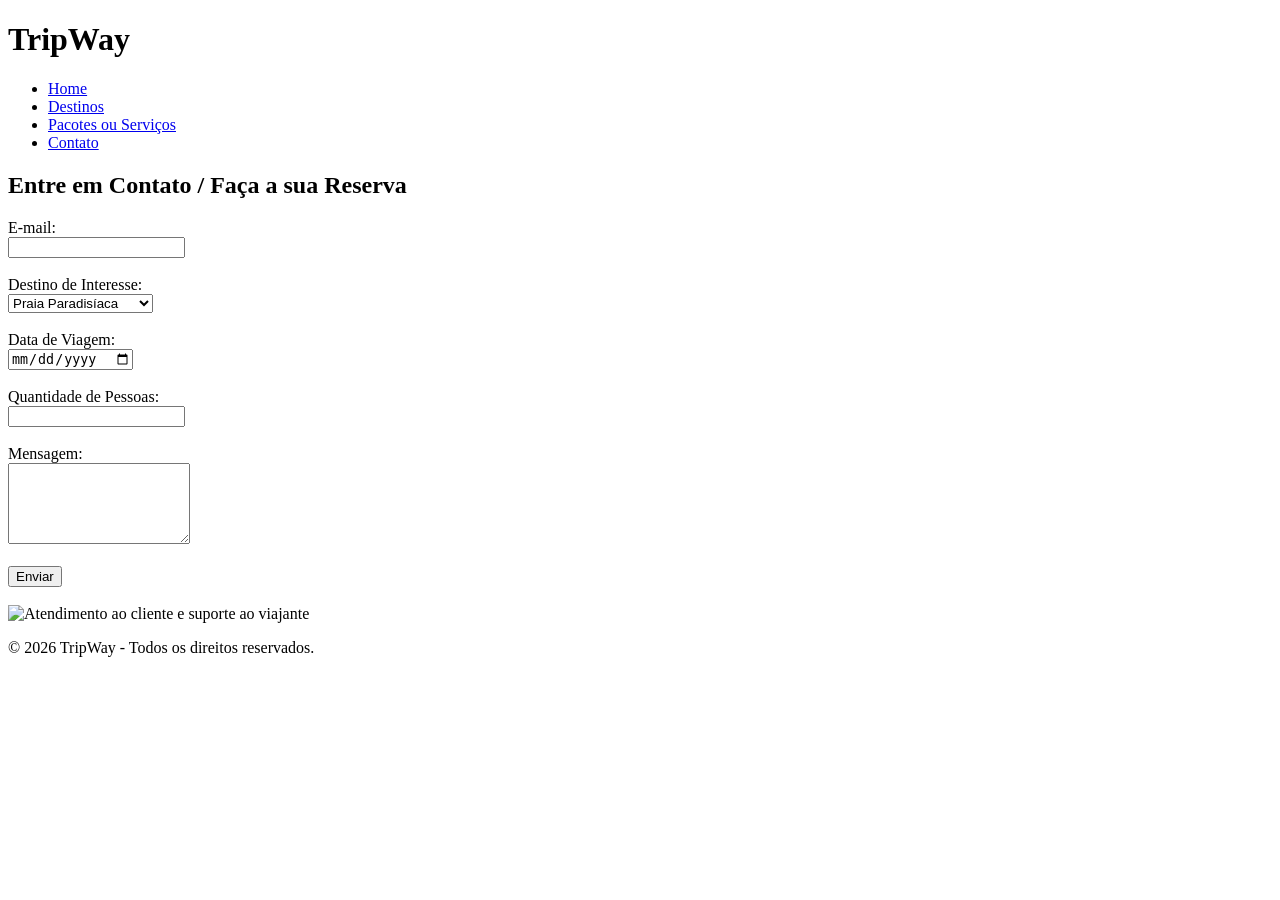
==== pages/contato.html @ da8e5b40 "adicionando formulario de contatos com selecao de destino" ====
<!DOCTYPE html>
<html lang="pt-BR">
<head>
    <meta charset="UTF-8">
    <meta name="viewport" content="width=device-width, initial-scale=1.0">
    <title>TripWay - Contato</title>
</head>
<body>

    <header>
        <h1>TripWay</h1>
        <nav>
            <ul>
                <li><a href="../index.html">Home</a></li>
                <li><a href="destinos.html">Destinos</a></li>
                <li><a href="pacotes.html">Pacotes ou Serviços</a></li>
                <li><a href="contato.html">Contato</a></li>
            </ul>
        </nav>
    </header>

    <main>
        <section>
            <h2>Entre em Contato / Faça a sua Reserva</h2>
            <form action="#" method="post">
                <label for="email">E-mail:</label><br>
                <input type="email" id="email" name="email" required><br><br>

                <label for="destino">Destino de Interesse:</label><br>
                <select id="destino" name="destino">
                    <option value="praia">Praia Paradisíaca</option>
                    <option value="montanha">Montanhas Nevadas</option>
                    <option value="cidade">Cidades Históricas</option>
                </select><br><br>

                <label for="data">Data de Viagem:</label><br>
                <input type="date" id="data" name="data" required><br><br>

                <label for="quantidade">Quantidade de Pessoas:</label><br>
                <input type="number" id="quantidade" name="quantidade" min="1" required><br><br>

                <label for="mensagem">Mensagem:</label><br>
                <textarea id="mensagem" name="mensagem" rows="5" required></textarea><br><br>

                <button type="submit">Enviar</button>
            </form>
            <br>
            <img src="../images/contato-img.jpg" alt="Atendimento ao cliente e suporte ao viajante" width="700" height="465">
        </section>
    </main>

    <footer>
        <p>&copy; 2026 TripWay - Todos os direitos reservados.</p>
    </footer>

</body>
</html>
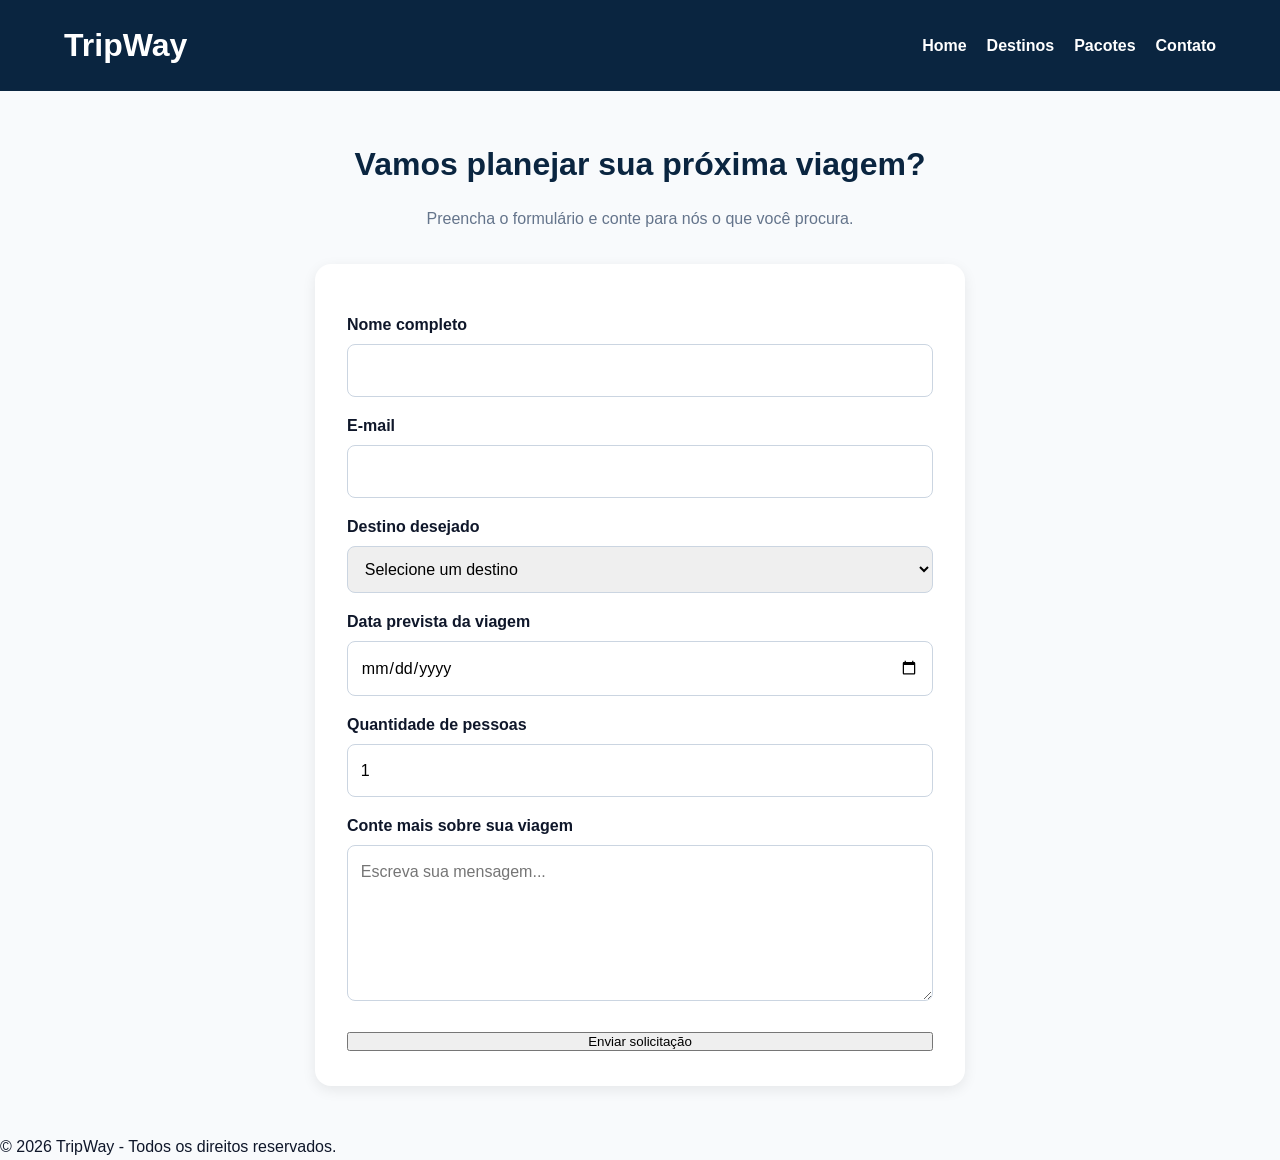
==== commit 93fdee00: "ajustando  a apresentação dos pacotes  de viagem" ====
--- a/pages/contato.html
+++ b/pages/contato.html
@@ -1,57 +1,103 @@
 <!DOCTYPE html>
+
 <html lang="pt-BR">
+
 <head>
+
     <meta charset="UTF-8">
+
     <meta name="viewport" content="width=device-width, initial-scale=1.0">
-    <title>TripWay - Contato</title>
+
+    <link rel="stylesheet" href="../css/style.css">
+
+    <title>Contato - TripWay</title>
+
 </head>
+
 <body>
 
     <header>
+
         <h1>TripWay</h1>
+
         <nav>
+
             <ul>
+
                 <li><a href="../index.html">Home</a></li>
+
                 <li><a href="destinos.html">Destinos</a></li>
-                <li><a href="pacotes.html">Pacotes ou Serviços</a></li>
+
+                <li><a href="pacotes.html">Pacotes</a></li>
+
                 <li><a href="contato.html">Contato</a></li>
+
             </ul>
+
         </nav>
+
     </header>
 
     <main>
-        <section>
-            <h2>Entre em Contato / Faça a sua Reserva</h2>
-            <form action="#" method="post">
-                <label for="email">E-mail:</label><br>
-                <input type="email" id="email" name="email" required><br><br>
 
-                <label for="destino">Destino de Interesse:</label><br>
-                <select id="destino" name="destino">
-                    <option value="praia">Praia Paradisíaca</option>
-                    <option value="montanha">Montanhas Nevadas</option>
-                    <option value="cidade">Cidades Históricas</option>
-                </select><br><br>
+        <section class="pagina contato">
 
-                <label for="data">Data de Viagem:</label><br>
-                <input type="date" id="data" name="data" required><br><br>
+            <h2>Vamos planejar sua próxima viagem?</h2>
 
-                <label for="quantidade">Quantidade de Pessoas:</label><br>
-                <input type="number" id="quantidade" name="quantidade" min="1" required><br><br>
+            <p>Preencha o formulário e conte para nós o que você procura.</p>
 
-                <label for="mensagem">Mensagem:</label><br>
-                <textarea id="mensagem" name="mensagem" rows="5" required></textarea><br><br>
+            <form action="#" method="get">
 
-                <button type="submit">Enviar</button>
+                <label for="nome">Nome completo</label>
+
+                <input type="text" id="nome" name="nome" required>
+
+                <label for="email">E-mail</label>
+
+                <input type="email" id="email" name="email" required>
+
+                <label for="destino">Destino desejado</label>
+
+                <select id="destino" name="destino" required>
+
+                    <option value="">Selecione um destino</option>
+
+                    <option value="praia">Praias paradisíacas</option>
+
+                    <option value="montanha">Montanhas</option>
+
+                    <option value="europa">Cidades históricas</option>
+
+                    <option value="outro">Outro destino</option>
+
+                </select>
+
+                <label for="data">Data prevista da viagem</label>
+
+                <input type="date" id="data" name="data" required>
+
+                <label for="pessoas">Quantidade de pessoas</label>
+
+                <input type="number" id="pessoas" name="pessoas" min="1" value="1" required>
+
+                <label for="mensagem">Conte mais sobre sua viagem</label>
+
+                <textarea id="mensagem" name="mensagem" rows="5" placeholder="Escreva sua mensagem..."></textarea>
+
+                <button type="submit">Enviar solicitação</button>
+
             </form>
-            <br>
-            <img src="../images/contato-img.jpg" alt="Atendimento ao cliente e suporte ao viajante" width="700" height="465">
+
         </section>
+
     </main>
 
     <footer>
+
         <p>&copy; 2026 TripWay - Todos os direitos reservados.</p>
+
     </footer>
 
 </body>
+
 </html>
--- a/css/style.css
+++ b/css/style.css
@@ -0,0 +1,186 @@
+:root {
+    --azul-escuro: #0A2540;
+    --azul: #3B82F6;
+    --azul-claro: #E6F0FF;
+    --texto: #0F172A;
+    --texto-secundario: #64748B;
+    --fundo: #F8FAFC;
+    --branco: #FFFFFF;
+}
+
+* {
+    margin: 0;
+    padding: 0;
+    box-sizing: border-box;
+}
+
+body {
+    font-family: Arial, Helvetica, sans-serif;
+    color: var(--texto);
+    background-color: var(--fundo);
+    line-height: 1.6;
+}
+
+img {
+    max-width: 100%;
+    height: auto;
+    display: block;
+}
+
+a {
+    text-decoration: none;
+}
+
+/* CABEÇALHO */
+
+header {
+    background-color: var(--azul-escuro);
+    color: var(--branco);
+    padding: 1.25rem 5%;
+    display: flex;
+    justify-content: space-between;
+    align-items: center;
+    flex-wrap: wrap;
+    gap: 1rem;
+}
+
+header h1 {
+    font-size: 2rem;
+}
+
+nav ul {
+    list-style: none;
+    display: flex;
+    flex-wrap: wrap;
+    gap: 1.25rem;
+}
+
+nav a {
+    color: var(--branco);
+    font-weight: bold;
+    transition: color 0.3s;
+}
+
+nav a:hover {
+    color: #93C5FD;
+}
+
+/* CONTEÚDO */
+
+main {
+    width: 90%;
+    max-width: 1200px;
+    margin: 0 auto;
+    min-height: 70vh;
+}
+
+section {
+    padding: 3rem 0;
+}
+
+section h2 {
+    color: var(--azul-escuro);
+    font-size: 2rem;
+    margin-bottom: 1rem;
+}
+
+section p {
+    margin-bottom: 1rem;
+    color: var(--texto-secundario);
+}
+/* PÁGINAS INTERNAS */
+
+.pagina {
+    text-align: center;
+}
+
+.pagina > img {
+    width: 100%;
+    max-height: 300px;
+    object-fit: contain;
+    border-radius: 1rem;
+    margin: 1.5rem auto;
+}
+
+/* CARDS */
+
+.cards {
+    display: flex;
+    flex-wrap: wrap;
+    gap: 1.5rem;
+    justify-content: center;
+    align-items: stretch;
+    margin: 2rem 0;
+}
+
+.card {
+    background-color: var(--branco);
+    border-radius: 1rem;
+    box-shadow: 0 4px 14px rgba(0, 0, 0, 0.08);
+    padding: 1.25rem;
+    flex: 1 1 280px;
+    max-width: 360px;
+    text-align: left;
+    transition: transform 0.3s;
+}
+
+.card:hover {
+    transform: translateY(-5px);
+}
+
+.card img {
+    width: 100%;
+    height: 190px;
+    object-fit: cover;
+    border-radius: 0.7rem;
+    margin-bottom: 1rem;
+}
+
+.card h3 {
+    color: var(--azul-escuro);
+    margin-bottom: 0.5rem;
+}
+
+.card ul {
+    padding-left: 1.25rem;
+    margin-bottom: 1rem;
+}
+/* FORMULÁRIO */
+
+.contato form {
+    background-color: var(--branco);
+    max-width: 650px;
+    margin: 2rem auto 0;
+    padding: 2rem;
+    border-radius: 1rem;
+    box-shadow: 0 4px 14px rgba(0, 0, 0, 0.08);
+    text-align: left;
+}
+
+form label {
+    display: block;
+    margin: 1rem 0 0.4rem;
+    font-weight: bold;
+}
+
+form input,
+form select,
+form textarea {
+    width: 100%;
+    padding: 0.8rem;
+    border: 1px solid #CBD5E1;
+    border-radius: 0.5rem;
+    font: inherit;
+}
+
+form input:focus,
+form select:focus,
+form textarea:focus {
+    outline: 2px solid var(--azul);
+    border-color: var(--azul);
+}
+
+form button {
+    margin-top: 1.5rem;
+    width: 100%;
+}
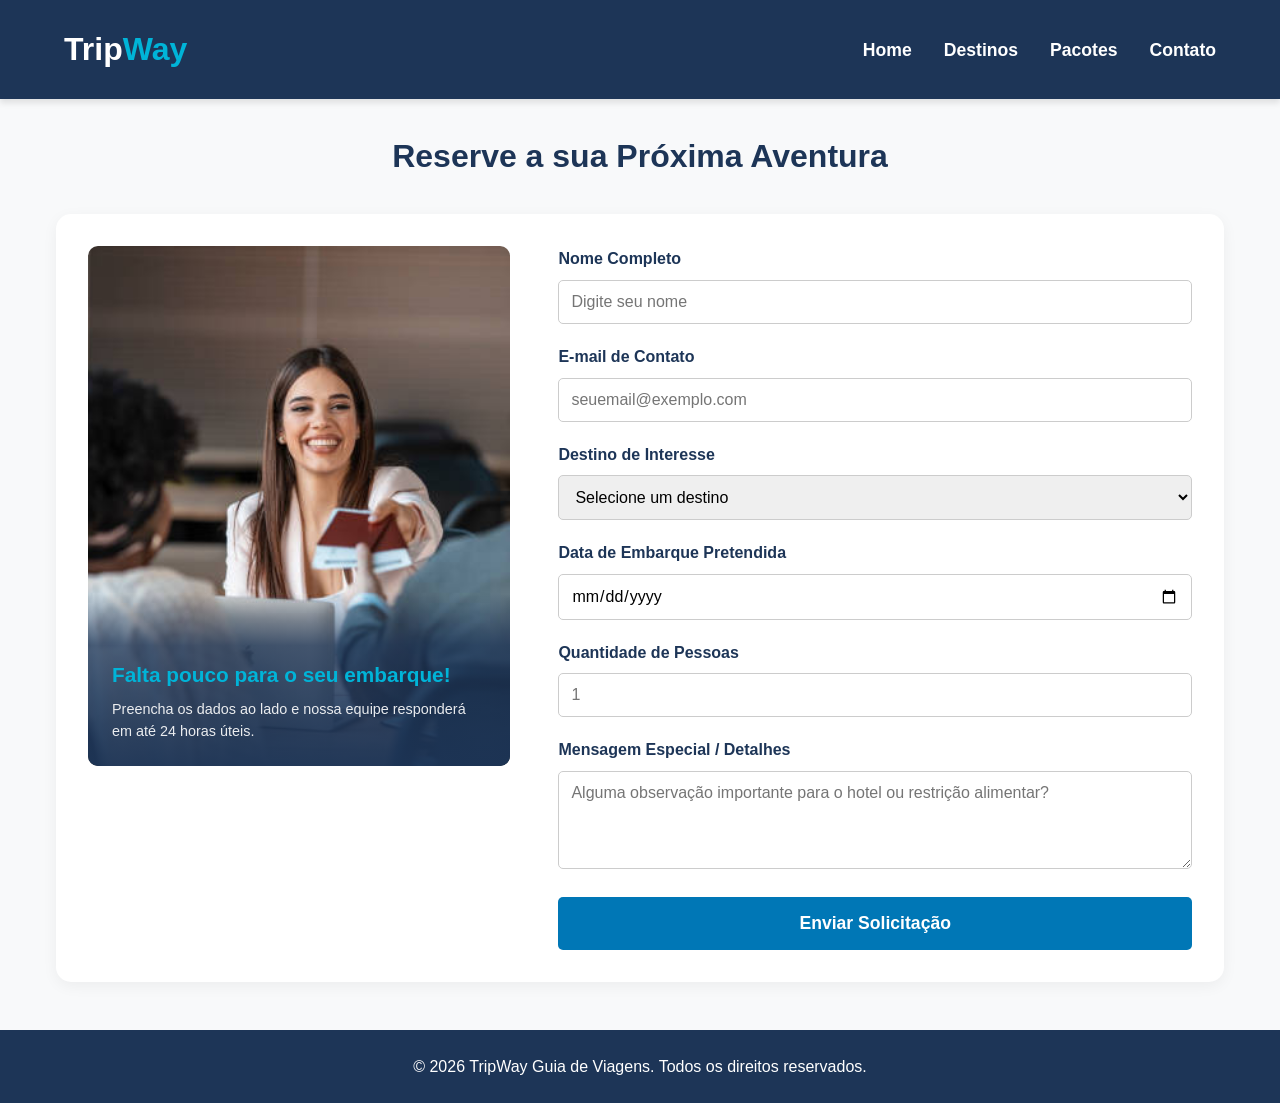
==== commit a98a3097: "feat: centraliza formulario de contato com imagem proporcional e atualiza README" ====
--- a/pages/contato.html
+++ b/pages/contato.html
@@ -1,103 +1,87 @@
 <!DOCTYPE html>
-
 <html lang="pt-BR">
-
 <head>
-
     <meta charset="UTF-8">
-
     <meta name="viewport" content="width=device-width, initial-scale=1.0">
-
+    <title>Contato e Reservas - TripWay</title>
     <link rel="stylesheet" href="../css/style.css">
-
-    <title>Contato - TripWay</title>
-
 </head>
-
 <body>
 
     <header>
-
-        <h1>TripWay</h1>
-
+        <h1>Trip<span>Way</span></h1>
         <nav>
-
             <ul>
-
                 <li><a href="../index.html">Home</a></li>
-
-                <li><a href="destinos.html">Destinos</a></li>
-
-                <li><a href="pacotes.html">Pacotes</a></li>
-
-                <li><a href="contato.html">Contato</a></li>
-
+                <li><a href="./destinos.html">Destinos</a></li>
+                <li><a href="./pacotes.html">Pacotes</a></li>
+                <li><a href="./contato.html">Contato</a></li>
             </ul>
-
         </nav>
-
     </header>
 
     <main>
+        <h2 class="titulo-secao">Reserve a sua Próxima Aventura</h2>
 
-        <section class="pagina contato">
+        <!-- Força o alinhamento pelo topo (flex-start) para a foto não esticar com a altura do formulário -->
+        <div class="contato-wrapper" style="display: flex; gap: 3rem; align-items: flex-start !important;">
+            
+            <!-- Define uma largura menor (40%) e uma altura fixa menor e controlada (480px) -->
+            <div class="contato-img" style="width: 40% !important; height: 480px !important; position: relative; overflow: hidden; border-radius: 10px;">
+                <img src="../images/contato-img.jpg" alt="Pessoa sorridente planejando viagem no celular" style="width: 100% !important; height: 100% !important; object-fit: cover !important; display: block !important;">
+                <div class="contato-overlay-text">
+                    <h3>Falta pouco para o seu embarque!</h3>
+                    <p>Preencha os dados ao lado e nossa equipe responderá em até 24 horas úteis.</p>
+                </div>
+            </div>
 
-            <h2>Vamos planejar sua próxima viagem?</h2>
+            <!-- Formulário padrão ocupando os 60% restantes da largura -->
+            <div class="form-container" style="width: 60% !important;">
+                <form action="#" method="POST">
+                    <div class="form-group">
+                        <label id="lbl-nome" for="nome">Nome Completo</label>
+                        <input type="text" id="nome" name="nome" placeholder="Digite seu nome" required>
+                    </div>
 
-            <p>Preencha o formulário e conte para nós o que você procura.</p>
+                    <div class="form-group">
+                        <label for="email">E-mail de Contato</label>
+                        <input type="email" id="email" name="email" placeholder="seuemail@exemplo.com" required>
+                    </div>
 
-            <form action="#" method="get">
+                    <div class="form-group">
+                        <label for="destino">Destino de Interesse</label>
+                        <select id="destino" name="destino" required>
+                            <option value="" disabled selected>Selecione um destino</option>
+                            <option value="europa">Europa Histórica</option>
+                            <option value="alpes">Alpes de Aventura</option>
+                            <option value="tropicais">Paraísos Tropicais</option>
+                        </select>
+                    </div>
 
-                <label for="nome">Nome completo</label>
+                    <div class="form-group">
+                        <label for="data">Data de Embarque Pretendida</label>
+                        <input type="date" id="data" name="data" required>
+                    </div>
 
-                <input type="text" id="nome" name="nome" required>
+                    <div class="form-group">
+                        <label for="pessoas">Quantidade de Pessoas</label>
+                        <input type="number" id="pessoas" name="pessoas" min="1" max="50" placeholder="1" required>
+                    </div>
 
-                <label for="email">E-mail</label>
+                    <div class="form-group">
+                        <label for="mensagem">Mensagem Especial / Detalhes</label>
+                        <textarea id="mensagem" name="mensagem" rows="4" placeholder="Alguma observação importante para o hotel ou restrição alimentar?"></textarea>
+                    </div>
 
-                <input type="email" id="email" name="email" required>
-
-                <label for="destino">Destino desejado</label>
-
-                <select id="destino" name="destino" required>
-
-                    <option value="">Selecione um destino</option>
-
-                    <option value="praia">Praias paradisíacas</option>
-
-                    <option value="montanha">Montanhas</option>
-
-                    <option value="europa">Cidades históricas</option>
-
-                    <option value="outro">Outro destino</option>
-
-                </select>
-
-                <label for="data">Data prevista da viagem</label>
-
-                <input type="date" id="data" name="data" required>
-
-                <label for="pessoas">Quantidade de pessoas</label>
-
-                <input type="number" id="pessoas" name="pessoas" min="1" value="1" required>
-
-                <label for="mensagem">Conte mais sobre sua viagem</label>
-
-                <textarea id="mensagem" name="mensagem" rows="5" placeholder="Escreva sua mensagem..."></textarea>
-
-                <button type="submit">Enviar solicitação</button>
-
-            </form>
-
-        </section>
-
+                    <button type="submit" class="btn btn-block">Enviar Solicitação</button>
+                </form>
+            </div>
+        </div>
     </main>
 
     <footer>
-
-        <p>&copy; 2026 TripWay - Todos os direitos reservados.</p>
-
+        <p>&copy; 2026 TripWay Guia de Viagens. Todos os direitos reservados.</p>
     </footer>
 
 </body>
-
-</html>+</html>
--- a/css/style.css
+++ b/css/style.css
@@ -1,186 +1,407 @@
-:root {
-    --azul-escuro: #0A2540;
-    --azul: #3B82F6;
-    --azul-claro: #E6F0FF;
-    --texto: #0F172A;
-    --texto-secundario: #64748B;
-    --fundo: #F8FAFC;
-    --branco: #FFFFFF;
-}
-
 * {
     margin: 0;
     padding: 0;
     box-sizing: border-box;
 }
 
+:root {
+    --cor-principal: #0077b6;
+    --cor-secundaria: #00b4d8;
+    --cor-escura: #1d3557;
+    --cor-clara: #f8f9fa;
+    --cor-texto: #333333;
+    --cor-branca: #ffffff;
+    --cor-borda: #e3e8ed;
+    --fonte-principal: 'Segoe UI', Tahoma, Geneva, Verdana, sans-serif;
+    --transicao-suave: all 0.3s ease;
+}
+
 body {
-    font-family: Arial, Helvetica, sans-serif;
-    color: var(--texto);
-    background-color: var(--fundo);
+    font-family: var(--fonte-principal);
+    color: var(--cor-texto);
+    background-color: var(--cor-clara);
     line-height: 1.6;
+}
+
+header {
+    background-color: var(--cor-escura);
+    padding: 1.5rem 5%;
+    display: flex;
+    justify-content: space-between;
+    align-items: center;
+    box-shadow: 0 4px 6px rgba(0, 0, 0, 0.1);
+}
+
+header h1 {
+    color: var(--cor-branca);
+    font-size: 2rem;
+}
+
+header h1 span {
+    color: var(--cor-secundaria);
+}
+
+nav ul {
+    display: flex;
+    list-style: none;
+    gap: 2rem;
+}
+
+nav ul li a {
+    color: var(--cor-branca);
+    text-decoration: none;
+    font-weight: 600;
+    font-size: 1.1rem;
+    transition: var(--transicao-suave);
+}
+
+nav ul li a:hover {
+    color: var(--cor-secundaria);
+}
+
+main {
+    max-width: 1200px;
+    margin: 2rem auto;
+    padding: 0 1rem;
+}
+
+footer {
+    background-color: var(--cor-escura);
+    color: var(--cor-branca);
+    text-align: center;
+    padding: 1.5rem;
+    margin-top: 3rem;
 }
 
 img {
     max-width: 100%;
     height: auto;
     display: block;
-}
-
-a {
+    border-radius: 8px;
+}
+
+.btn {
+    display: inline-block;
+    background-color: var(--cor-principal);
+    color: var(--cor-branca);
+    padding: 0.75rem 1.5rem;
     text-decoration: none;
-}
-
-/* CABEÇALHO */
-
-header {
-    background-color: var(--azul-escuro);
-    color: var(--branco);
-    padding: 1.25rem 5%;
+    border-radius: 5px;
+    font-weight: bold;
+    transition: var(--transicao-suave);
+    border: none;
+    cursor: pointer;
+}
+
+.btn:hover {
+    background-color: var(--cor-secundaria);
+    transform: translateY(-2px);
+}
+
+.hero {
+    display: flex;
+    align-items: center;
+    gap: 2rem;
+    margin-bottom: 3rem;
+    background-color: var(--cor-branca);
+    padding: 2rem;
+    border-radius: 10px;
+    box-shadow: 0 4px 10px rgba(0,0,0,0.05);
+}
+
+.hero-content {
+    flex: 1;
+}
+
+.hero-content h2 {
+    font-size: 2.5rem;
+    color: var(--cor-escura);
+    margin-bottom: 1rem;
+}
+
+.hero-content p {
+    margin-bottom: 1.5rem;
+    font-size: 1.1rem;
+}
+
+.hero-image {
+    flex: 1;
+}
+
+.hero-image img {
+    width: 100%;
+    object-fit: cover;
+    max-height: 400px;
+}
+
+.sobre {
+    text-align: center;
+    padding: 2rem;
+    background-color: var(--cor-branca);
+    border-radius: 10px;
+}
+
+.sobre h3 {
+    margin-bottom: 1rem;
+    color: var(--cor-escura);
+}
+
+.titulo-secao {
+    text-align: center;
+    margin-bottom: 2rem;
+    color: var(--cor-escura);
+    font-size: 2rem;
+}
+
+.cards-container {
     display: flex;
     justify-content: space-between;
-    align-items: center;
+    gap: 2rem;
     flex-wrap: wrap;
-    gap: 1rem;
-}
-
-header h1 {
-    font-size: 2rem;
-}
-
-nav ul {
-    list-style: none;
-    display: flex;
-    flex-wrap: wrap;
-    gap: 1.25rem;
-}
-
-nav a {
-    color: var(--branco);
-    font-weight: bold;
-    transition: color 0.3s;
-}
-
-nav a:hover {
-    color: #93C5FD;
-}
-
-/* CONTEÚDO */
-
-main {
-    width: 90%;
-    max-width: 1200px;
-    margin: 0 auto;
-    min-height: 70vh;
-}
-
-section {
-    padding: 3rem 0;
-}
-
-section h2 {
-    color: var(--azul-escuro);
-    font-size: 2rem;
-    margin-bottom: 1rem;
-}
-
-section p {
-    margin-bottom: 1rem;
-    color: var(--texto-secundario);
-}
-/* PÁGINAS INTERNAS */
-
-.pagina {
-    text-align: center;
-}
-
-.pagina > img {
-    width: 100%;
-    max-height: 300px;
-    object-fit: contain;
-    border-radius: 1rem;
-    margin: 1.5rem auto;
-}
-
-/* CARDS */
-
-.cards {
-    display: flex;
-    flex-wrap: wrap;
-    gap: 1.5rem;
-    justify-content: center;
-    align-items: stretch;
-    margin: 2rem 0;
 }
 
 .card {
-    background-color: var(--branco);
-    border-radius: 1rem;
-    box-shadow: 0 4px 14px rgba(0, 0, 0, 0.08);
-    padding: 1.25rem;
-    flex: 1 1 280px;
-    max-width: 360px;
-    text-align: left;
-    transition: transform 0.3s;
+    background-color: var(--cor-branca);
+    flex: 1;
+    min-width: 280px;
+    border-radius: 10px;
+    overflow: hidden;
+    box-shadow: 0 4px 15px rgba(0,0,0,0.1);
+    transition: var(--transicao-suave);
+    display: flex;
+    flex-direction: column;
 }
 
 .card:hover {
     transform: translateY(-5px);
+    box-shadow: 0 8px 25px rgba(0,0,0,0.15);
 }
 
 .card img {
     width: 100%;
-    height: 190px;
+    height: 200px;
     object-fit: cover;
-    border-radius: 0.7rem;
-    margin-bottom: 1rem;
-}
-
-.card h3 {
-    color: var(--azul-escuro);
+    border-radius: 8px 8px 0 0;
+}
+
+.card-content {
+    padding: 1.5rem;
+    display: flex;
+    flex-direction: column;
+    gap: 1rem;
+    flex-grow: 1;
+}
+
+.card-content h3 {
+    color: var(--cor-escura);
+}
+
+.card-content p {
+    font-size: 0.95rem;
+    flex-grow: 1;
+}
+
+.servico-bloco {
+    display: flex;
+    align-items: center;
+    gap: 3rem;
+    background-color: var(--cor-branca);
+    padding: 2.5rem;
+    border-radius: 12px;
+    margin-bottom: 2.5rem;
+    box-shadow: 0 4px 15px rgba(0,0,0,0.03);
+}
+
+.servico-bloco:nth-child(even) {
+    flex-direction: row-reverse;
+}
+
+.servico-img {
+    flex: 1;
+    max-height: 300px;
+    width: 100%;
+    object-fit: cover;
+    border-radius: 10px;
+}
+
+.servico-info {
+    flex: 1.3;
+    display: flex;
+    flex-direction: column;
+    gap: 1rem;
+    align-items: flex-start;
+}
+
+.tabela-titulo {
+    text-align: center;
+    margin: 4rem 0 1.5rem;
+    color: var(--cor-escura);
+}
+
+.tabela-precos {
+    width: 100%;
+    border-collapse: collapse;
+    background-color: var(--cor-branca);
+    border-radius: 16px;
+    overflow: hidden;
+    box-shadow: 0 4px 15px rgba(0,0,0,0.05);
+    margin-bottom: 3rem;
+    border: 1px solid var(--cor-borda);
+}
+
+.tabela-precos th, .tabela-precos td {
+    padding: 1.2rem 1.5rem;
+    text-align: left;
+}
+
+.tabela-precos th {
+    background-color: var(--cor-escura);
+    color: var(--cor-branca);
+}
+
+.tabela-precos tr:nth-child(even) {
+    background-color: #f2f2f2;
+}
+
+.form-group {
+    margin-bottom: 1.25rem;
+}
+
+.form-group label {
+    display: block;
     margin-bottom: 0.5rem;
-}
-
-.card ul {
-    padding-left: 1.25rem;
-    margin-bottom: 1rem;
-}
-/* FORMULÁRIO */
-
-.contato form {
-    background-color: var(--branco);
-    max-width: 650px;
-    margin: 2rem auto 0;
+    font-weight: 600;
+    color: var(--cor-escura);
+}
+
+.form-group input,
+.form-group select,
+.form-group textarea {
+    width: 100%;
+    padding: 0.75rem;
+    border: 1px solid #cccccc;
+    border-radius: 5px;
+    font-family: var(--fonte-principal);
+    font-size: 1rem;
+    transition: var(--transicao-suave);
+}
+
+.form-group input:focus,
+.form-group select:focus,
+.form-group textarea:focus {
+    border-color: var(--cor-principal);
+    outline: none;
+    box-shadow: 0 0 5px rgba(0, 119, 182, 0.3);
+}
+
+.contato-wrapper {
+    display: flex;
+    gap: 3rem;
+    align-items: stretch;
+    background-color: var(--cor-branca);
     padding: 2rem;
-    border-radius: 1rem;
-    box-shadow: 0 4px 14px rgba(0, 0, 0, 0.08);
-    text-align: left;
-}
-
-form label {
+    border-radius: 15px;
+    box-shadow: 0 4px 15px rgba(0,0,0,0.05);
+}
+
+.contato-img {
+    width: 40%;
+    position: relative;
+    overflow: hidden;
+    border-radius: 10px;
+    min-height: 520px;
+}
+
+.contato-img img {
+    position: absolute;
+    top: 0;
+    left: 0;
+    width: 100%;
+    height: 100% !important;
+    object-fit: cover !important;
     display: block;
-    margin: 1rem 0 0.4rem;
-    font-weight: bold;
-}
-
-form input,
-form select,
-form textarea {
-    width: 100%;
-    padding: 0.8rem;
-    border: 1px solid #CBD5E1;
-    border-radius: 0.5rem;
-    font: inherit;
-}
-
-form input:focus,
-form select:focus,
-form textarea:focus {
-    outline: 2px solid var(--azul);
-    border-color: var(--azul);
-}
-
-form button {
-    margin-top: 1.5rem;
-    width: 100%;
-}+}
+
+.contato-overlay-text {
+    position: absolute;
+    bottom: 0;
+    left: 0;
+    right: 0;
+    background: linear-gradient(to top, rgba(29, 53, 87, 0.95) 0%, rgba(29, 53, 87, 0.75) 70%, transparent 100%);
+    color: var(--cor-branca);
+    padding: 4rem 1.5rem 1.5rem 1.5rem;
+    z-index: 2;
+}
+
+.contato-overlay-text h3 {
+    font-size: 1.3rem;
+    margin-bottom: 0.5rem;
+    color: var(--cor-secundaria);
+    font-weight: 700;
+}
+
+.contato-overlay-text p {
+    font-size: 0.9rem;
+    opacity: 0.9;
+    line-height: 1.5;
+}
+
+.form-container {
+    width: 60%;
+}
+
+.btn-block {
+    width: 100%;
+    padding: 1rem;
+    font-size: 1.1rem;
+}
+
+@media (max-width: 992px) {
+    .hero, .contato-wrapper {
+        flex-direction: column;
+    }
+    .contato-img, .form-container {
+        width: 100%;
+    }
+    .contato-img {
+        min-height: 350px;
+    }
+    .contato-img img {
+        position: relative;
+        height: 350px !important;
+    }
+    .card {
+        min-width: 45%;
+    }
+}
+
+@media (max-width: 768px) {
+    header {
+        flex-direction: column;
+        gap: 1rem;
+        text-align: center;
+    }
+
+    nav ul {
+        flex-direction: column;
+        gap: 0.75rem;
+    }
+
+    .cards-container {
+        flex-direction: column;
+    }
+
+    .card {
+        min-width: 100%;
+    }
+
+    .form-container {
+        padding: 0;
+    }
+
+    .servico-bloco, .servico-bloco:nth-child(even) {
+        flex-direction: column;
+        padding: 1.5rem;
+        gap: 1.5rem;
+    }
+}
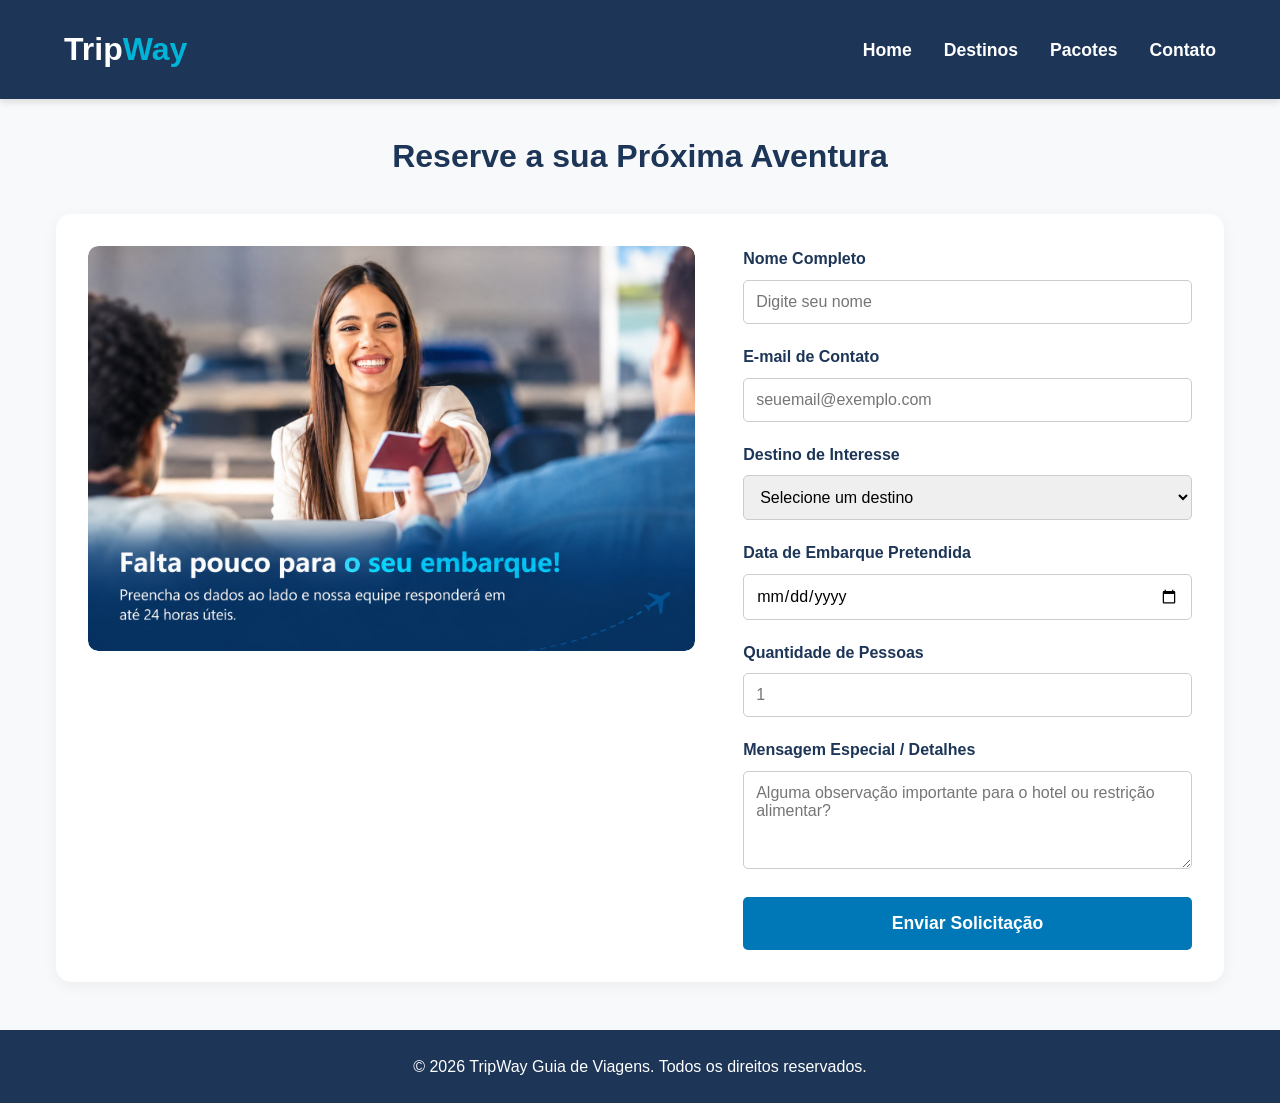
==== commit 57751cb9: "adicionando imagens novas para as páginas" ====
--- a/pages/contato.html
+++ b/pages/contato.html
@@ -1,87 +1,253 @@
 <!DOCTYPE html>
+
 <html lang="pt-BR">
+
 <head>
+
     <meta charset="UTF-8">
+
     <meta name="viewport" content="width=device-width, initial-scale=1.0">
+
     <title>Contato e Reservas - TripWay</title>
+
     <link rel="stylesheet" href="../css/style.css">
+
 </head>
+
 <body>
 
     <header>
+
         <h1>Trip<span>Way</span></h1>
+
         <nav>
+
             <ul>
+
                 <li><a href="../index.html">Home</a></li>
+
                 <li><a href="./destinos.html">Destinos</a></li>
+
                 <li><a href="./pacotes.html">Pacotes</a></li>
+
                 <li><a href="./contato.html">Contato</a></li>
+
             </ul>
+
         </nav>
+
     </header>
 
     <main>
-        <h2 class="titulo-secao">Reserve a sua Próxima Aventura</h2>
-
-        <!-- Força o alinhamento pelo topo (flex-start) para a foto não esticar com a altura do formulário -->
-        <div class="contato-wrapper" style="display: flex; gap: 3rem; align-items: flex-start !important;">
-            
-            <!-- Define uma largura menor (40%) e uma altura fixa menor e controlada (480px) -->
-            <div class="contato-img" style="width: 40% !important; height: 480px !important; position: relative; overflow: hidden; border-radius: 10px;">
-                <img src="../images/contato-img.jpg" alt="Pessoa sorridente planejando viagem no celular" style="width: 100% !important; height: 100% !important; object-fit: cover !important; display: block !important;">
-                <div class="contato-overlay-text">
-                    <h3>Falta pouco para o seu embarque!</h3>
-                    <p>Preencha os dados ao lado e nossa equipe responderá em até 24 horas úteis.</p>
-                </div>
+
+        <h2 class="titulo-secao">
+
+            Reserve a sua Próxima Aventura
+
+        </h2>
+
+        <div class="contato-wrapper">
+
+            <div class="contato-img">
+
+                <img
+
+                    src="../images/contato-full.jpeg"
+
+                    alt="Atendimento de viagens com entrega de passagens"
+
+                >
+
             </div>
 
-            <!-- Formulário padrão ocupando os 60% restantes da largura -->
-            <div class="form-container" style="width: 60% !important;">
+            <div class="form-container">
+
                 <form action="#" method="POST">
-                    <div class="form-group">
-                        <label id="lbl-nome" for="nome">Nome Completo</label>
-                        <input type="text" id="nome" name="nome" placeholder="Digite seu nome" required>
-                    </div>
-
-                    <div class="form-group">
-                        <label for="email">E-mail de Contato</label>
-                        <input type="email" id="email" name="email" placeholder="seuemail@exemplo.com" required>
-                    </div>
-
-                    <div class="form-group">
-                        <label for="destino">Destino de Interesse</label>
+
+                    <div class="form-group">
+
+                        <label id="lbl-nome" for="nome">
+
+                            Nome Completo
+
+                        </label>
+
+                        <input
+
+                            type="text"
+
+                            id="nome"
+
+                            name="nome"
+
+                            placeholder="Digite seu nome"
+
+                            required
+
+                        >
+
+                    </div>
+
+                    <div class="form-group">
+
+                        <label for="email">
+
+                            E-mail de Contato
+
+                        </label>
+
+                        <input
+
+                            type="email"
+
+                            id="email"
+
+                            name="email"
+
+                            placeholder="seuemail@exemplo.com"
+
+                            required
+
+                        >
+
+                    </div>
+
+                    <div class="form-group">
+
+                        <label for="destino">
+
+                            Destino de Interesse
+
+                        </label>
+
                         <select id="destino" name="destino" required>
-                            <option value="" disabled selected>Selecione um destino</option>
-                            <option value="europa">Europa Histórica</option>
-                            <option value="alpes">Alpes de Aventura</option>
-                            <option value="tropicais">Paraísos Tropicais</option>
+
+                            <option value="" disabled selected>
+
+                                Selecione um destino
+
+                            </option>
+
+                            <option value="europa">
+
+                                Europa Histórica
+
+                            </option>
+
+                            <option value="alpes">
+
+                                Alpes de Aventura
+
+                            </option>
+
+                            <option value="tropicais">
+
+                                Paraísos Tropicais
+
+                            </option>
+
                         </select>
-                    </div>
-
-                    <div class="form-group">
-                        <label for="data">Data de Embarque Pretendida</label>
-                        <input type="date" id="data" name="data" required>
-                    </div>
-
-                    <div class="form-group">
-                        <label for="pessoas">Quantidade de Pessoas</label>
-                        <input type="number" id="pessoas" name="pessoas" min="1" max="50" placeholder="1" required>
-                    </div>
-
-                    <div class="form-group">
-                        <label for="mensagem">Mensagem Especial / Detalhes</label>
-                        <textarea id="mensagem" name="mensagem" rows="4" placeholder="Alguma observação importante para o hotel ou restrição alimentar?"></textarea>
-                    </div>
-
-                    <button type="submit" class="btn btn-block">Enviar Solicitação</button>
+
+                    </div>
+
+                    <div class="form-group">
+
+                        <label for="data">
+
+                            Data de Embarque Pretendida
+
+                        </label>
+
+                        <input
+
+                            type="date"
+
+                            id="data"
+
+                            name="data"
+
+                            required
+
+                        >
+
+                    </div>
+
+                    <div class="form-group">
+
+                        <label for="pessoas">
+
+                            Quantidade de Pessoas
+
+                        </label>
+
+                        <input
+
+                            type="number"
+
+                            id="pessoas"
+
+                            name="pessoas"
+
+                            min="1"
+
+                            max="50"
+
+                            placeholder="1"
+
+                            required
+
+                        >
+
+                    </div>
+
+                    <div class="form-group">
+
+                        <label for="mensagem">
+
+                            Mensagem Especial / Detalhes
+
+                        </label>
+
+                        <textarea
+
+                            id="mensagem"
+
+                            name="mensagem"
+
+                            rows="4"
+
+                            placeholder="Alguma observação importante para o hotel ou restrição alimentar?"
+
+                        ></textarea>
+
+                    </div>
+
+                    <button type="submit" class="btn btn-block">
+
+                        Enviar Solicitação
+
+                    </button>
+
                 </form>
+
             </div>
+
         </div>
+
     </main>
 
     <footer>
-        <p>&copy; 2026 TripWay Guia de Viagens. Todos os direitos reservados.</p>
+
+        <p>
+
+            &copy; 2026 TripWay Guia de Viagens.
+
+            Todos os direitos reservados.
+
+        </p>
+
     </footer>
 
 </body>
-</html>
+
+</html>
--- a/css/style.css
+++ b/css/style.css
@@ -294,10 +294,12 @@
     box-shadow: 0 0 5px rgba(0, 119, 182, 0.3);
 }
 
+/* Página de contato */
+
 .contato-wrapper {
     display: flex;
     gap: 3rem;
-    align-items: stretch;
+    align-items: flex-start;
     background-color: var(--cor-branca);
     padding: 2rem;
     border-radius: 15px;
@@ -305,49 +307,23 @@
 }
 
 .contato-img {
-    width: 40%;
-    position: relative;
+    width: 55%;
+    flex-shrink: 0;
     overflow: hidden;
     border-radius: 10px;
-    min-height: 520px;
 }
 
 .contato-img img {
-    position: absolute;
-    top: 0;
-    left: 0;
-    width: 100%;
-    height: 100% !important;
-    object-fit: cover !important;
+    width: 100%;
+    height: auto;
+    object-fit: contain;
     display: block;
-}
-
-.contato-overlay-text {
-    position: absolute;
-    bottom: 0;
-    left: 0;
-    right: 0;
-    background: linear-gradient(to top, rgba(29, 53, 87, 0.95) 0%, rgba(29, 53, 87, 0.75) 70%, transparent 100%);
-    color: var(--cor-branca);
-    padding: 4rem 1.5rem 1.5rem 1.5rem;
-    z-index: 2;
-}
-
-.contato-overlay-text h3 {
-    font-size: 1.3rem;
-    margin-bottom: 0.5rem;
-    color: var(--cor-secundaria);
-    font-weight: 700;
-}
-
-.contato-overlay-text p {
-    font-size: 0.9rem;
-    opacity: 0.9;
-    line-height: 1.5;
+    border-radius: 10px;
 }
 
 .form-container {
-    width: 60%;
+    flex: 1;
+    min-width: 0;
 }
 
 .btn-block {
@@ -357,25 +333,33 @@
 }
 
 @media (max-width: 992px) {
+
     .hero, .contato-wrapper {
         flex-direction: column;
     }
+
     .contato-img, .form-container {
         width: 100%;
     }
+
     .contato-img {
-        min-height: 350px;
-    }
+        min-height: 0;
+    }
+
     .contato-img img {
         position: relative;
-        height: 350px !important;
-    }
+        width: 100%;
+        height: auto !important;
+        object-fit: contain !important;
+    }
+
     .card {
         min-width: 45%;
     }
 }
 
 @media (max-width: 768px) {
+
     header {
         flex-direction: column;
         gap: 1rem;
@@ -404,4 +388,4 @@
         padding: 1.5rem;
         gap: 1.5rem;
     }
-}
+}
